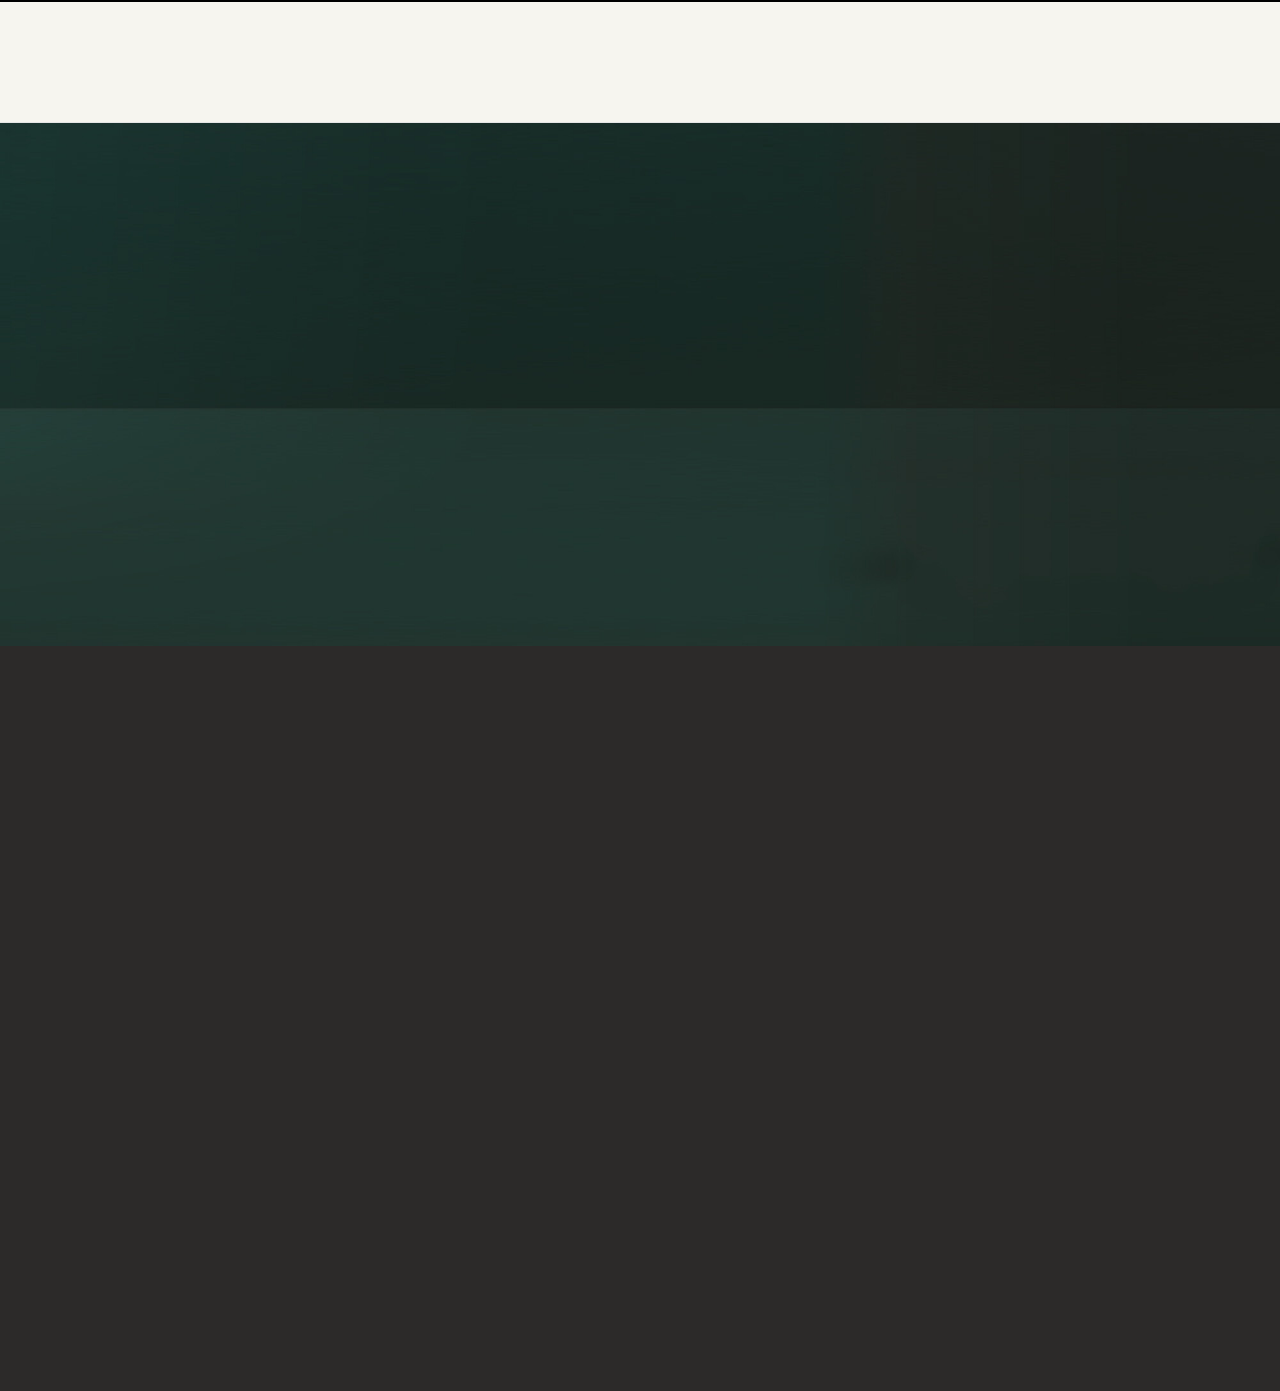
==== 09_28,29_프로젝트_스타벅스/index.html @ 6c9c4f9e "29일날짜추가" ====
<!DOCTYPE html>
<html lang="ko">
<head>
    <title>Starbucks Coffee Korea</title>
    <meta charset="UTF-8">
    <meta http-equiv="X-UA-Compatible" content="IE=Edge">
    <!-- <meta http-equiv="X-UA-Compatible" content="IE=EmulateIE7"> -->
    <meta name="Viewport" content="width=device-width, initial-scale=1.0">
    <meta name="Title" content="Starbucks Coffee Korea">
    <meta name="Publisher" content="프론트엔드 박소혜">
    <meta name="Author-date" content="2020-09-28"> 
    <meta name="Author" content="Starbucks Coffee Company">
    <meta name="Copyright" content="Starbucks Coffee Company">
    <meta name="Keywords" content="Starbucks, Coffee, Korea, Starbucks Coffee Korea, Starbucks Coffee, Reserve, Caramel macciato, Dolce Latte, Ice Americano, Strawberry Yogurt, 스타벅스, 커피, 스타벅스코리아, 스타벅스 커피, 리저브, 카라멜마끼아또, 돌체라떼, 아이스아메리카노, 딸기요거트">
    <meta name="description" content="스타벅스 코리아는 커피전문메이커, 미국브랜드입니다."> <!--~~입니다 라고 끝나야돼-->
    <meta name="Robots" content="index, follow">

    <!-- 파비콘 -->
   <!--  <link rel="shortcut icon" href="https://image.istarbucks.co.kr/common/img/common/favicon.ico?v=200828" type="image/ico"> --> <!--인터넷에서 직접 다운받음, 인터넷안되면 안뜸-->
    <!--파비콘 구성 : -->
        <!-- 안드로이드 : --> <link rel="shortcut icon" href="./img/favicon.ico" > <!-- 동그란모양, 배경도 투명하게할수있음, type="image/ico"쓰는게 맞는데 요즘은 그냥 빼고써도됨 -->
        <!-- 아이폰 : --> <link rel="apple-touch-icon" href="./img/favicon.ico" > <!-- (지금은연습이니까 안드로이드랑똑같이)무조건 사각형, 모서리만 부드럽게 깎음, 배경도 무조건 하얀색으로 들어감 -->

    <link rel="stylesheet" type="text/css" href="./css/style.css">
    <link rel="stylesheet" type="text/css" href="./css/common.css">
    
    <!-- 오픈소스 -->
    <script src="./js/lib/jquery-1.12.4.min.js"></script>
    <script src="./js/lib/prefixfree.min.js"></script>
    <script src="./js/lib/jquery.easing.1.3.js"></script>
    <script src="./js/lib/jquery.touchSwipe.js"></script>

    <!-- 조건 주석문 익스프롤러 하위 IE9 IE8 IE7 폴리필 -->
    <!-- 스크립트 스타일 -->

    <!--[if lte IE 9]>
        <script src="./js/lib/IE9.js"></script>
    <![endif]-->

    <!--[if lte IE 8]>
        <script src="./js/lib/html5shiv.min.js"></script>
        <script src="./js/lib/jqPIE.js"></script>
        <script src="./js/lib/PIE.js"></script>
        <link rel="stylesheet" type="text/css" href="./css/ie8.css">
    <![endif]-->

    <!--[if lte IE 7]>
        <link rel="stylesheet" type="text/css" href="./css/ie7.css">
    <![endif]-->
 
</head>
<body>
<ul id="skip">
    <li><a href="#header">메뉴바로가기</a></li> <!--body에 바로갈수있는 똑같은 이름의 태그들이 있어야됨-->
    <li><a href="#main">메인바로가기</a></li>
    <li><a href="#footer">하단바로가기</a></li>
</ul>
<div id="wrap"> <!-- 모든 홈페이지 만들 때 전체 틀을 잡아주고 css가서 z-index하는게 제일 첫번째 일 -->
    <header id="header">

    </header>
    <main id="main">
        <section id="section1">

        </section>
        <section id="section2">

        </section>
        <section id="section3">

        </section>
        <section id="section4">

        </section>
        <section id="section5">

        </section>
        <section id="section6">

        </section>
        <section id="section7">

        </section>
        <section id="section8">

        </section>
        <section id="section9">

        </section>
    </main>
    <footer id="footer">

    </footer>
</div>
</body>
</html>
---- 09_28,29_프로젝트_스타벅스/css/style.css ----
@charset "UTF-8";  /* skip-wrap 서로 형제니까 제일 먼저설정 */

/* 스킵메뉴 */
#skip {z-index:2;/*skip, wrap 두 형제 중에 제일 위에 보여야되니까 2번*/position:absolute;top:0;left:0;width:100%;font-size:0;} /*지금 헤더가 fixed라, 벽돌처럼쌓아지는 relative가되면 안되고, 앞/뒤가 설정되는 absolute로 해서 겹치게해야됨*/
#skip > li {width:100%;}
#skip > li > a {display:block;line-height:0;font-size:0;background:#000;color:#fff;text-align:center;}
#skip > li > a:focus {line-height:50px;font-size:20px;}

#wrap {z-index:1;position:relative;/*block의 의미*/} /* 포지션 앱솔루트 relative는 꼭 top, left값 들어가야됨 */
/* 헤더영역 */
#wrap #header {z-index:3;position:fixed;top:0;left:0;width:100%;height:120px;border-top:2px solid #000;border-bottom:1px solid #e5e5e5;background:#f6f5ef;}



/*메인영역*/
#wrap #main {z-index:2;position:relative;}
/* 섹션1영역 */
#wrap #main #section1 {width:100%;height:646px;background:url(../img/section1.jpg) no-repeat 50% 0;background-size:100% 100%;} 
/* background:url(이미지 url 넣기);no-repeat:반복하지않겠다;50%(position:center라는 뜻);0(position:top이라는 뜻);background-size:100% 100%(width height) */

/* 섹션2영역 */
#wrap #main #section2 {}

/* 섹션3영역 */
#wrap #main #section3 {}

/* 섹션4영역 */
#wrap #main #section4 {}

/* 섹션5영역 */
#wrap #main #section5 {}

/* 섹션6영역 */
#wrap #main #section6 {}

/* 섹션7영역 */
#wrap #main #section7 {}

/* 섹션8영역 */
#wrap #main #section8 {}

/* 섹션9영역 */
#wrap #main #section9 {}



/* 푸터영역 */
#wrap #footer {z-index:1;position:relative;width:100%;height:678px;padding:32px 0 35px 0;background:#2c2a29;}
---- 09_28,29_프로젝트_스타벅스/css/common.css ----
@charset "UTF-8";

* {margin:0;padding:0;}
html, body {width:100%; height:100%;}
body {font-size:14px;color:#444;background:#fff;}
header, main, footer, section, nav {display: block;}

ul, li {list-style: none;}
a {color: #444; text-decoration: none;}
.fixedclear:after {content: "";display:block;clear:both;}
.hide {display: none;}
---- 09_28,29_프로젝트_스타벅스/css/ie8.css ----
@charset "UTF-8";
/* IE 8 폴리필 스타일 설정 */
---- 09_28,29_프로젝트_스타벅스/css/ie7.css ----
@charset "UTF-8";
/* IE 7 폴리필 스타일 설정 */
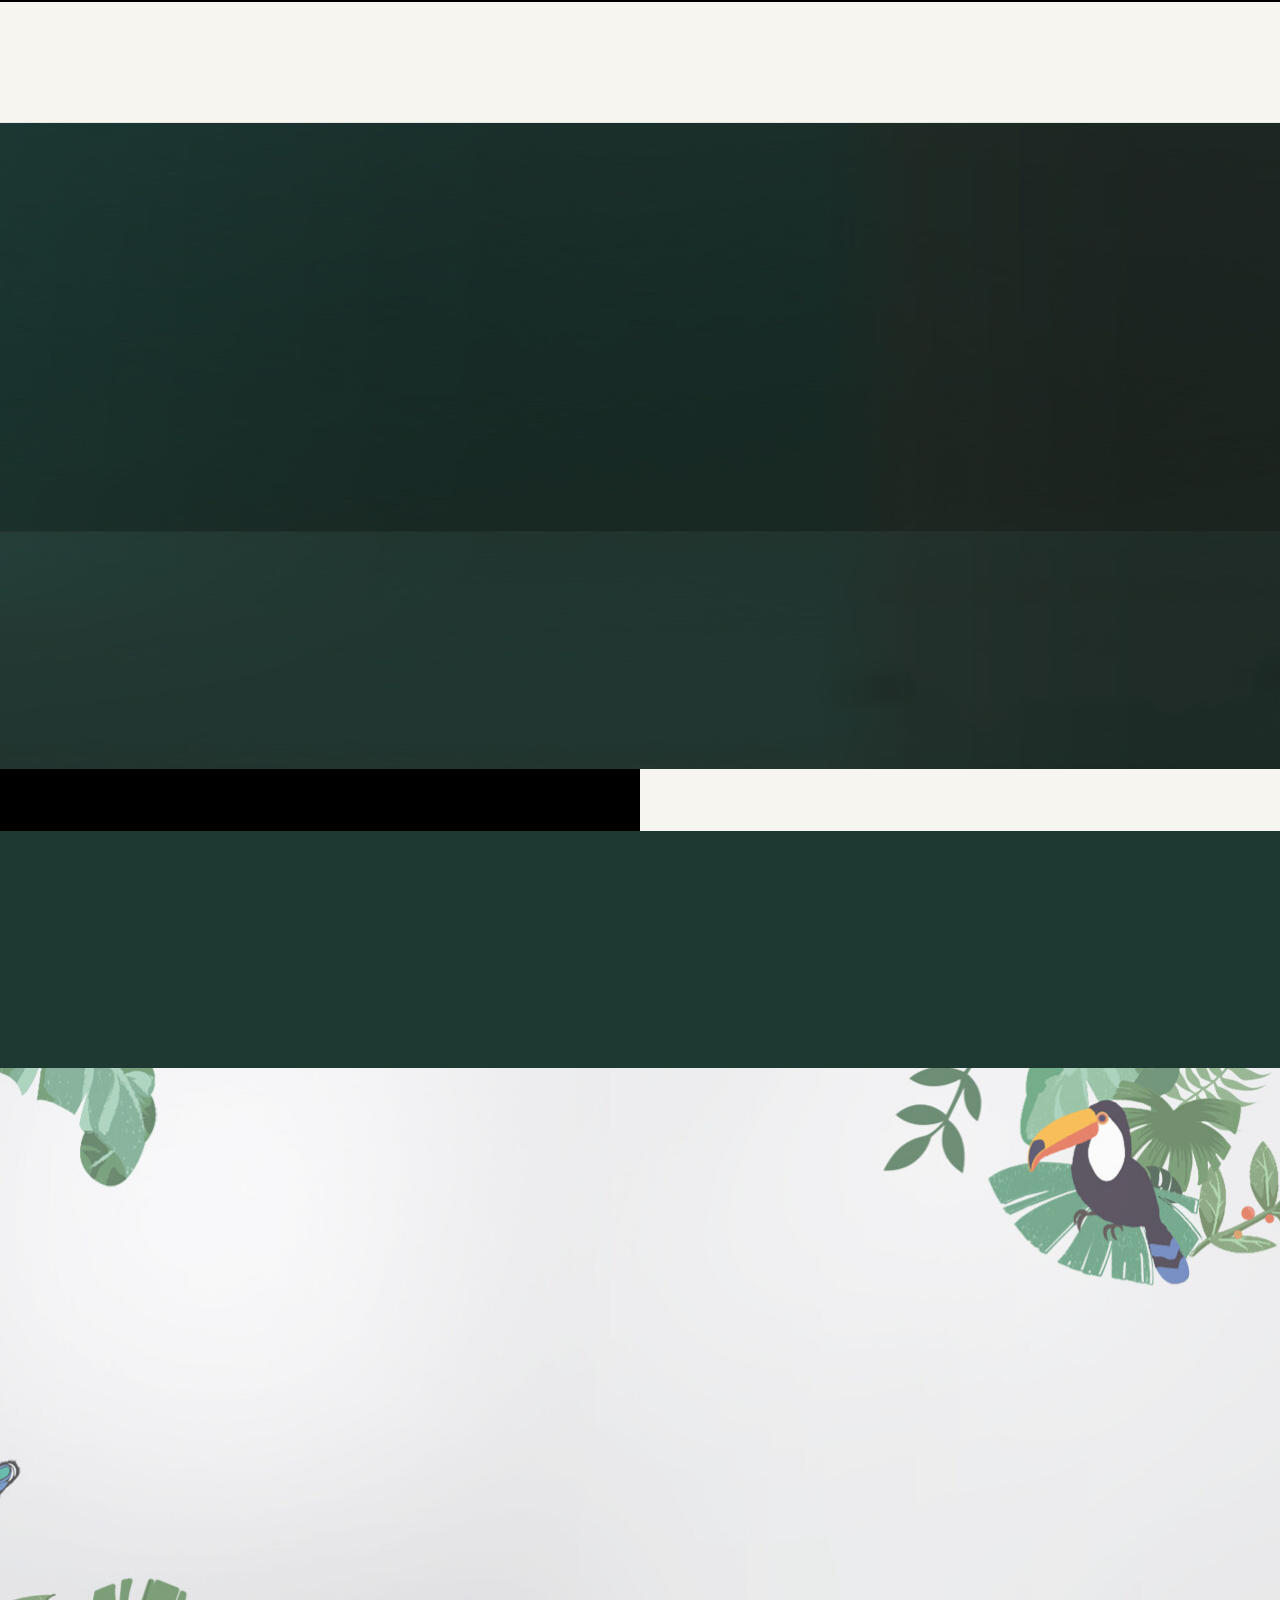
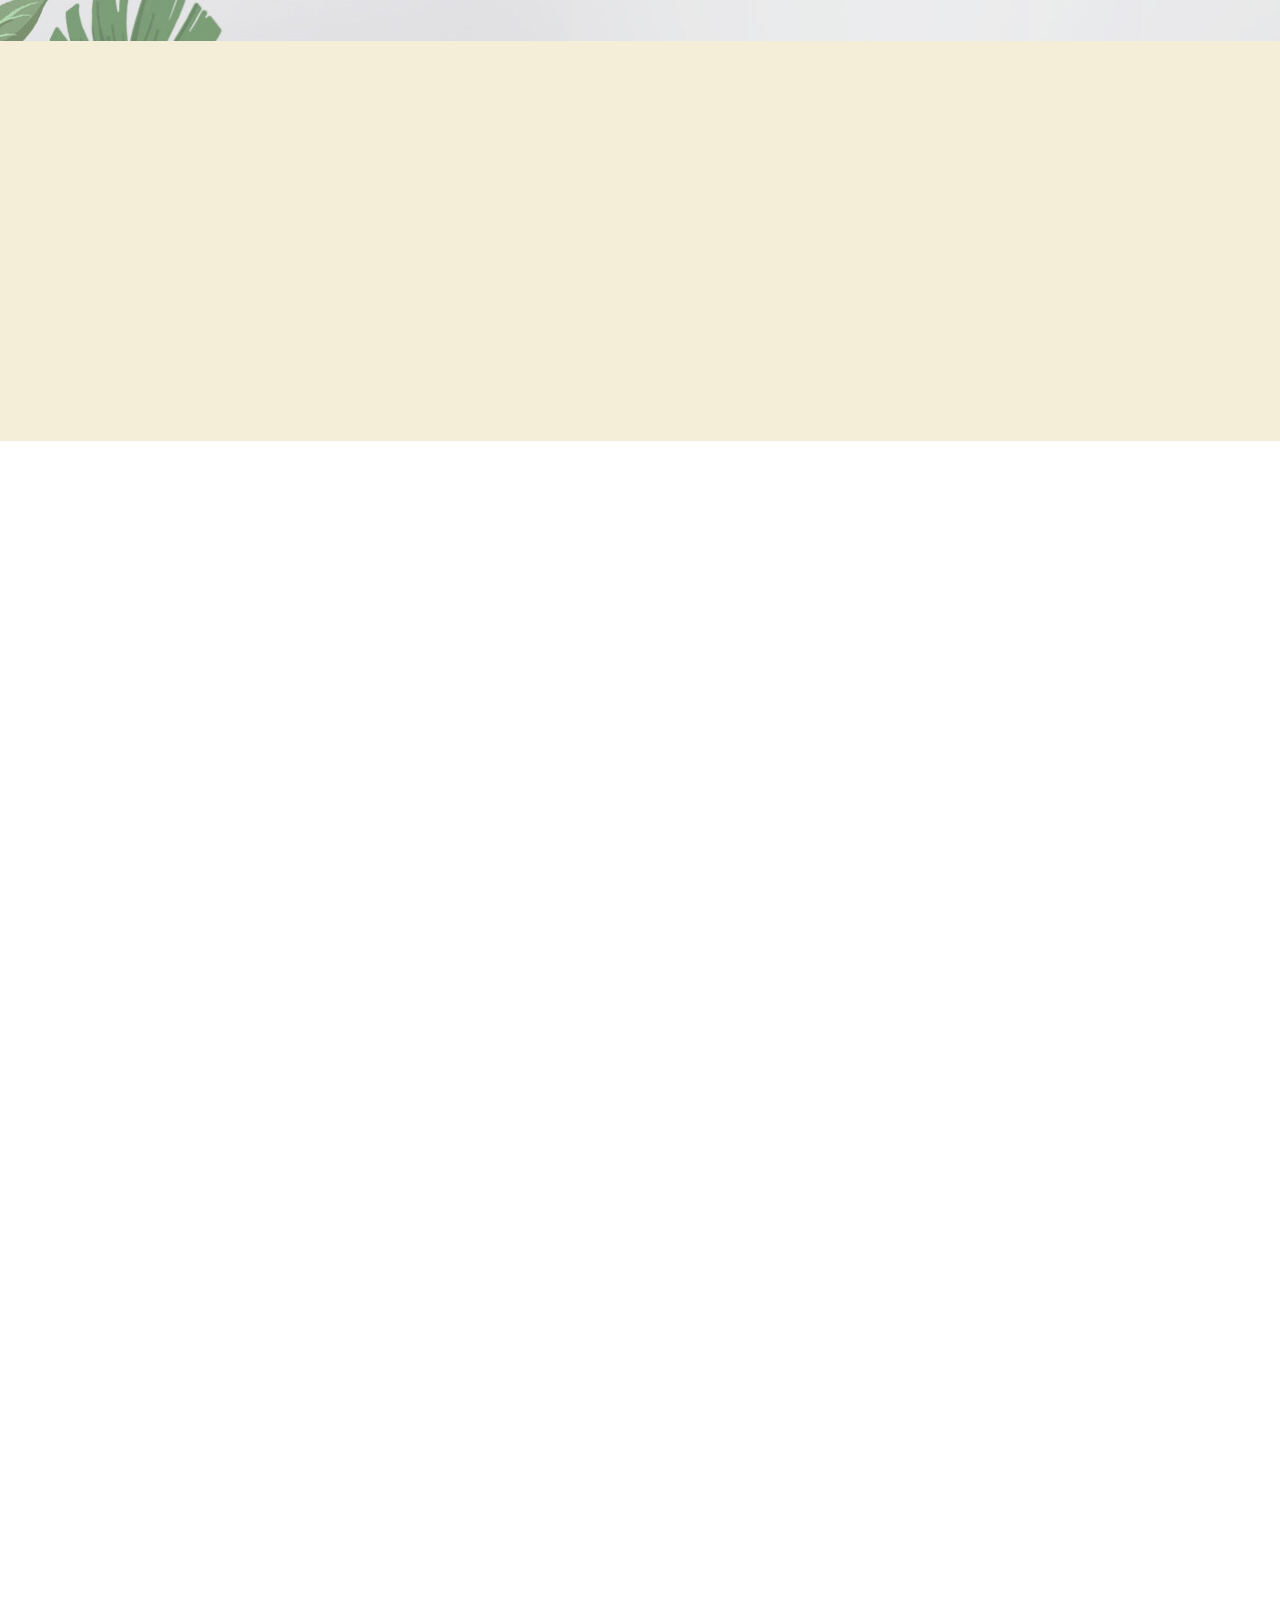
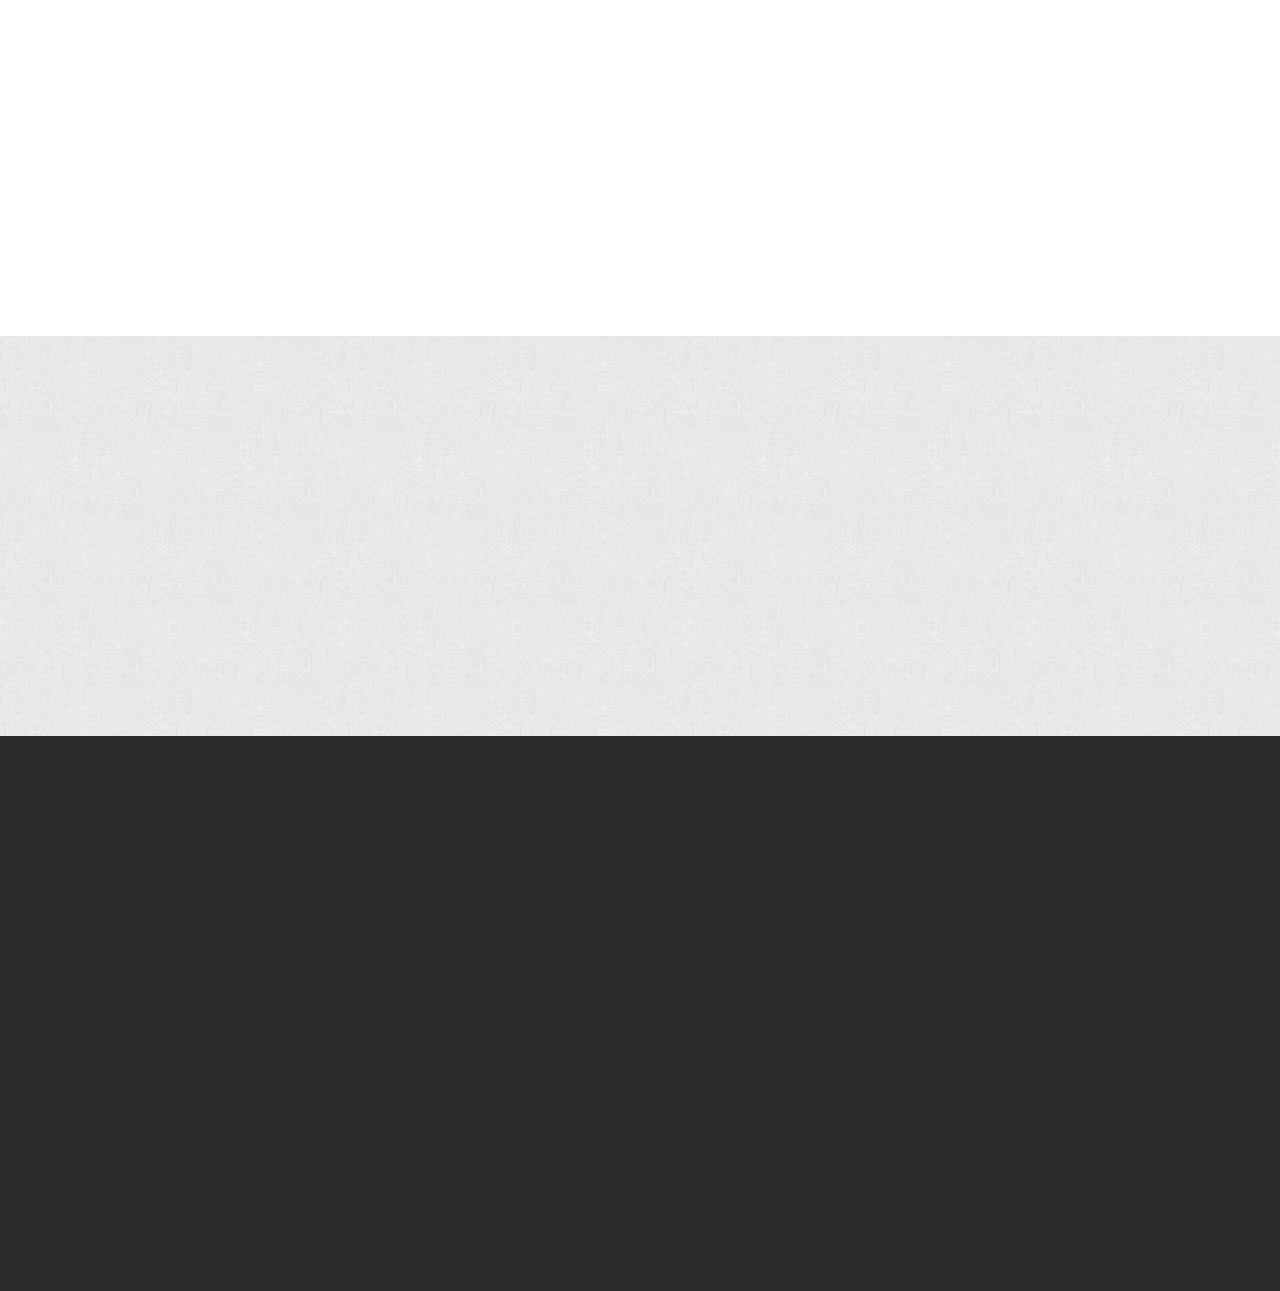
==== commit 3ea0e9b9: "29일" ====
--- a/09_28,29_프로젝트_스타벅스/index.html
+++ b/09_28,29_프로젝트_스타벅스/index.html
@@ -64,7 +64,10 @@
 
         </section>
         <section id="section2">
-
+            <ul class="fixedclear">
+                <li></li>
+                <li></li>
+            </ul>
         </section>
         <section id="section3">
 
--- a/09_28,29_프로젝트_스타벅스/css/style.css
+++ b/09_28,29_프로젝트_스타벅스/css/style.css
@@ -1,7 +1,7 @@
-@charset "UTF-8";  /* skip-wrap 서로 형제니까 제일 먼저설정 */
+@charset "UTF-8";  /* 스킵-wrap 서로 형제니까 제일 먼저설정////컨텐츠박스개념으로 할거임 */
 
-/* 스킵메뉴 */
-#skip {z-index:2;/*skip, wrap 두 형제 중에 제일 위에 보여야되니까 2번*/position:absolute;top:0;left:0;width:100%;font-size:0;} /*지금 헤더가 fixed라, 벽돌처럼쌓아지는 relative가되면 안되고, 앞/뒤가 설정되는 absolute로 해서 겹치게해야됨*/
+/* 스킵메뉴 : 앞으로모든스킵은 wrap앞에다가 작업 */
+#skip {z-index:2;/*스킵하고 wrap하고 두 형제, 중에 제일 위에 보여야되니까 2번*/position:absolute;top:0;left:0;width:100%;font-size:0;} /*지금 헤더가 fixed라, 벽돌처럼쌓아지는 relative가되면 안되고, 앞/뒤가 설정되는 absolute로 해서 겹치게해야됨*/
 #skip > li {width:100%;}
 #skip > li > a {display:block;line-height:0;font-size:0;background:#000;color:#fff;text-align:center;}
 #skip > li > a:focus {line-height:50px;font-size:20px;}
@@ -10,39 +10,43 @@
 /* 헤더영역 */
 #wrap #header {z-index:3;position:fixed;top:0;left:0;width:100%;height:120px;border-top:2px solid #000;border-bottom:1px solid #e5e5e5;background:#f6f5ef;}
 
-
+/* 웹문서 전체랩핑 박스블럭 */
 
 /*메인영역*/
-#wrap #main {z-index:2;position:relative;}
+#wrap #main {z-index:2;position:relative;margin-top:123px;}
+
 /* 섹션1영역 */
-#wrap #main #section1 {width:100%;height:646px;background:url(../img/section1.jpg) no-repeat 50% 0;background-size:100% 100%;} 
-/* background:url(이미지 url 넣기);no-repeat:반복하지않겠다;50%(position:center라는 뜻);0(position:top이라는 뜻);background-size:100% 100%(width height) */
+#wrap #main #section1 {width:100%;height:646px;background:url(../img/section1.jpg) no-repeat 50% 0;background-size:100% 100%;}/*cover(주로 사진일때씀) : 넓이가 넓어질수록 높이도 높아져서 이 홈페이지엔 100% 100%가 맞음 (본래의 높이를 넘어가면 안되니까) 
 
 /* 섹션2영역 */
-#wrap #main #section2 {}
+#wrap #main #section2 {width:100%;height:62px;}
+#wrap #main #section2 > ul {width:100%;height:62px;}
+#wrap #main #section2 > ul > li {width:50%;float:left;height:62px;}
+#wrap #main #section2 > ul > li:nth-child(1) {background:#000;}
+#wrap #main #section2 > ul > li:nth-child(2) {background:#f6f5ef;}
 
 /* 섹션3영역 */
-#wrap #main #section3 {}
+#wrap #main #section3 {display:none;width:100%;height:658px;background:#f6f5ef;}
 
 /* 섹션4영역 */
-#wrap #main #section4 {}
+#wrap #main #section4 {width:100%;height:167px;padding:30px 0 40px 0;background:#1e3932;} /*원래 패딩은 자기자신의 높이에 포함됨*/
 
 /* 섹션5영역 */
-#wrap #main #section5 {}
+#wrap #main #section5 {width:100%;height:573px;background: url(../img/section5.jpg) no-repeat 50% 0;background-size:cover;}
 
 /* 섹션6영역 */
-#wrap #main #section6 {}
+#wrap #main #section6 {width:100%;height:400px;background:#f4eed9;}
 
 /* 섹션7영역 */
-#wrap #main #section7 {}
+#wrap #main #section7 {width:100%;height:800px;background:url(../img/section7.jpg) no-repeat 50% 0 fixed;background-size:cover;}
 
 /* 섹션8영역 */
-#wrap #main #section8 {}
+#wrap #main #section8 {width:100%;height:695px;background: #fff;}
 
 /* 섹션9영역 */
-#wrap #main #section9 {}
+#wrap #main #section9 {width:100%;height:400px;background:url(../img/section9.jpg) no-repeat 50% 0;background-size:100% 100%;}
 
 
 
 /* 푸터영역 */
-#wrap #footer {z-index:1;position:relative;width:100%;height:678px;padding:32px 0 35px 0;background:#2c2a29;}+#wrap #footer {z-index:1;position:relative;width:100%;height:488px;padding:32px 0 35px 0;background:#2c2a29;}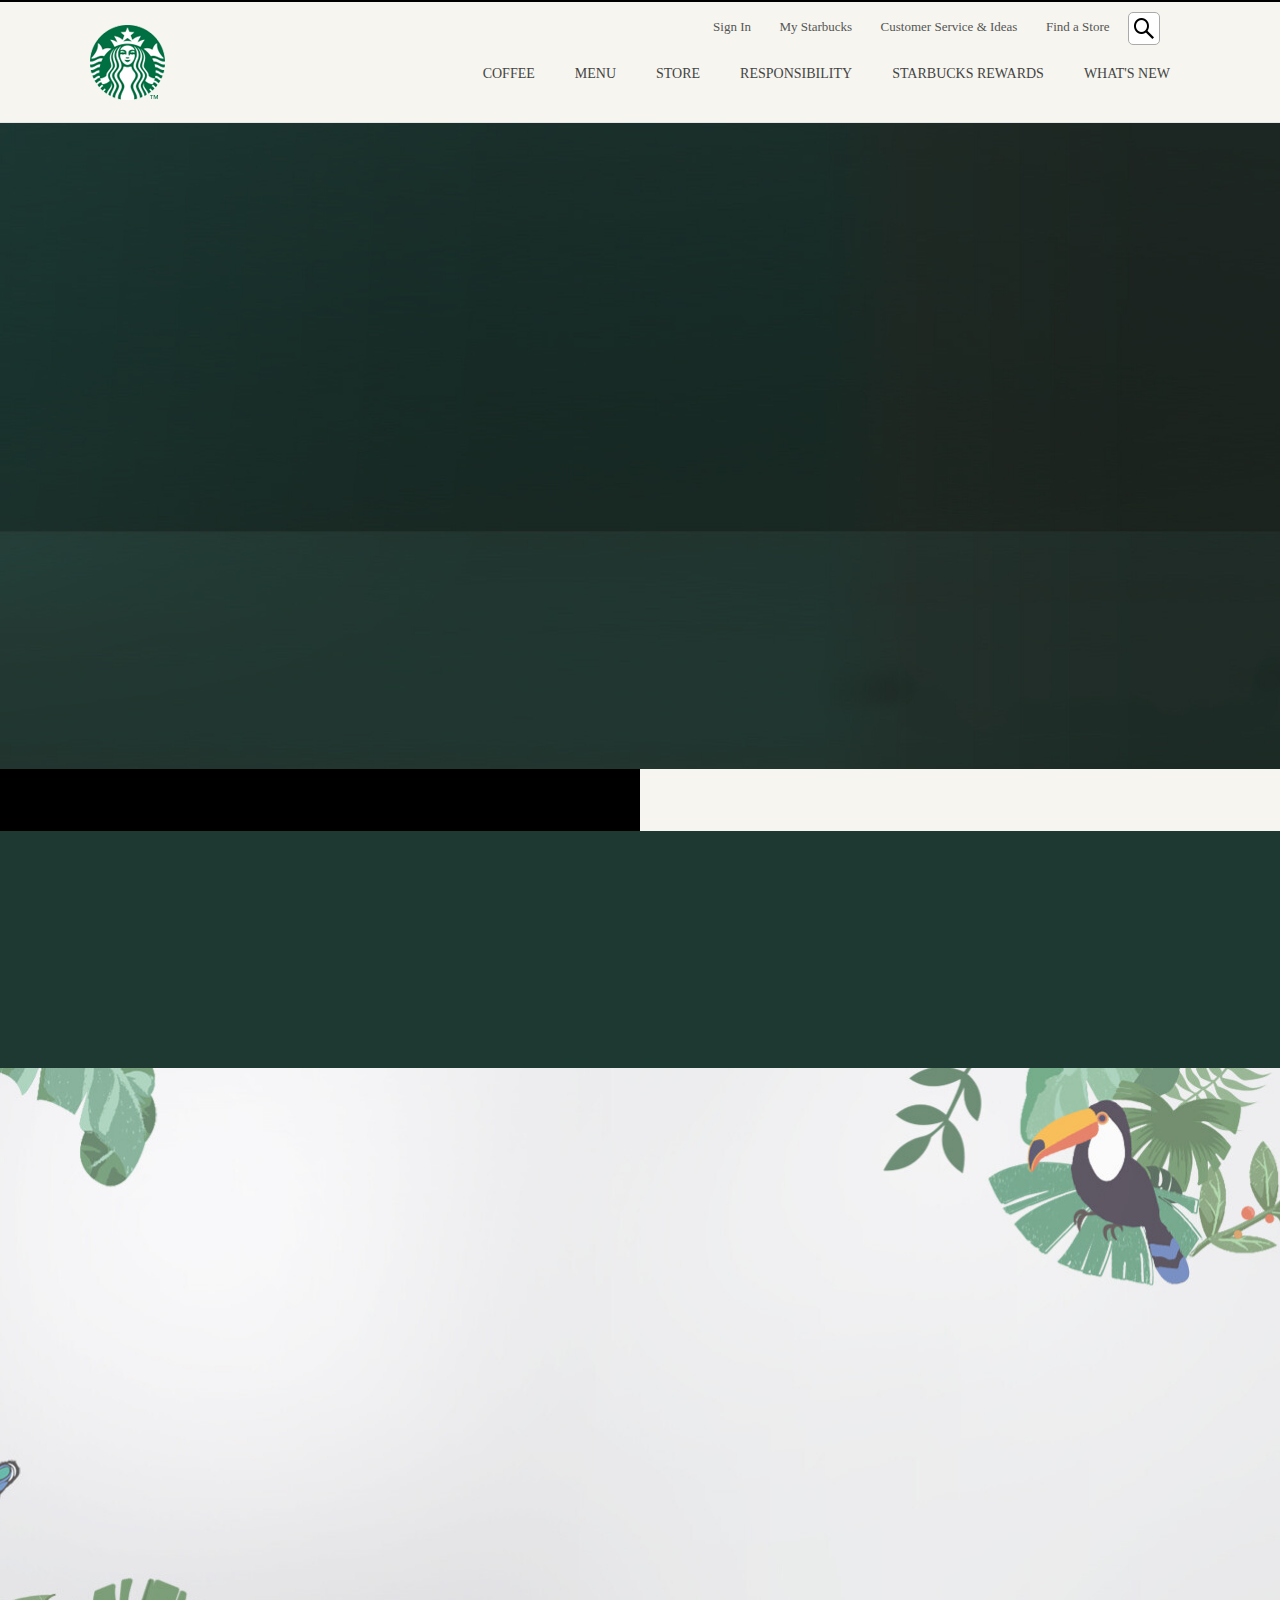
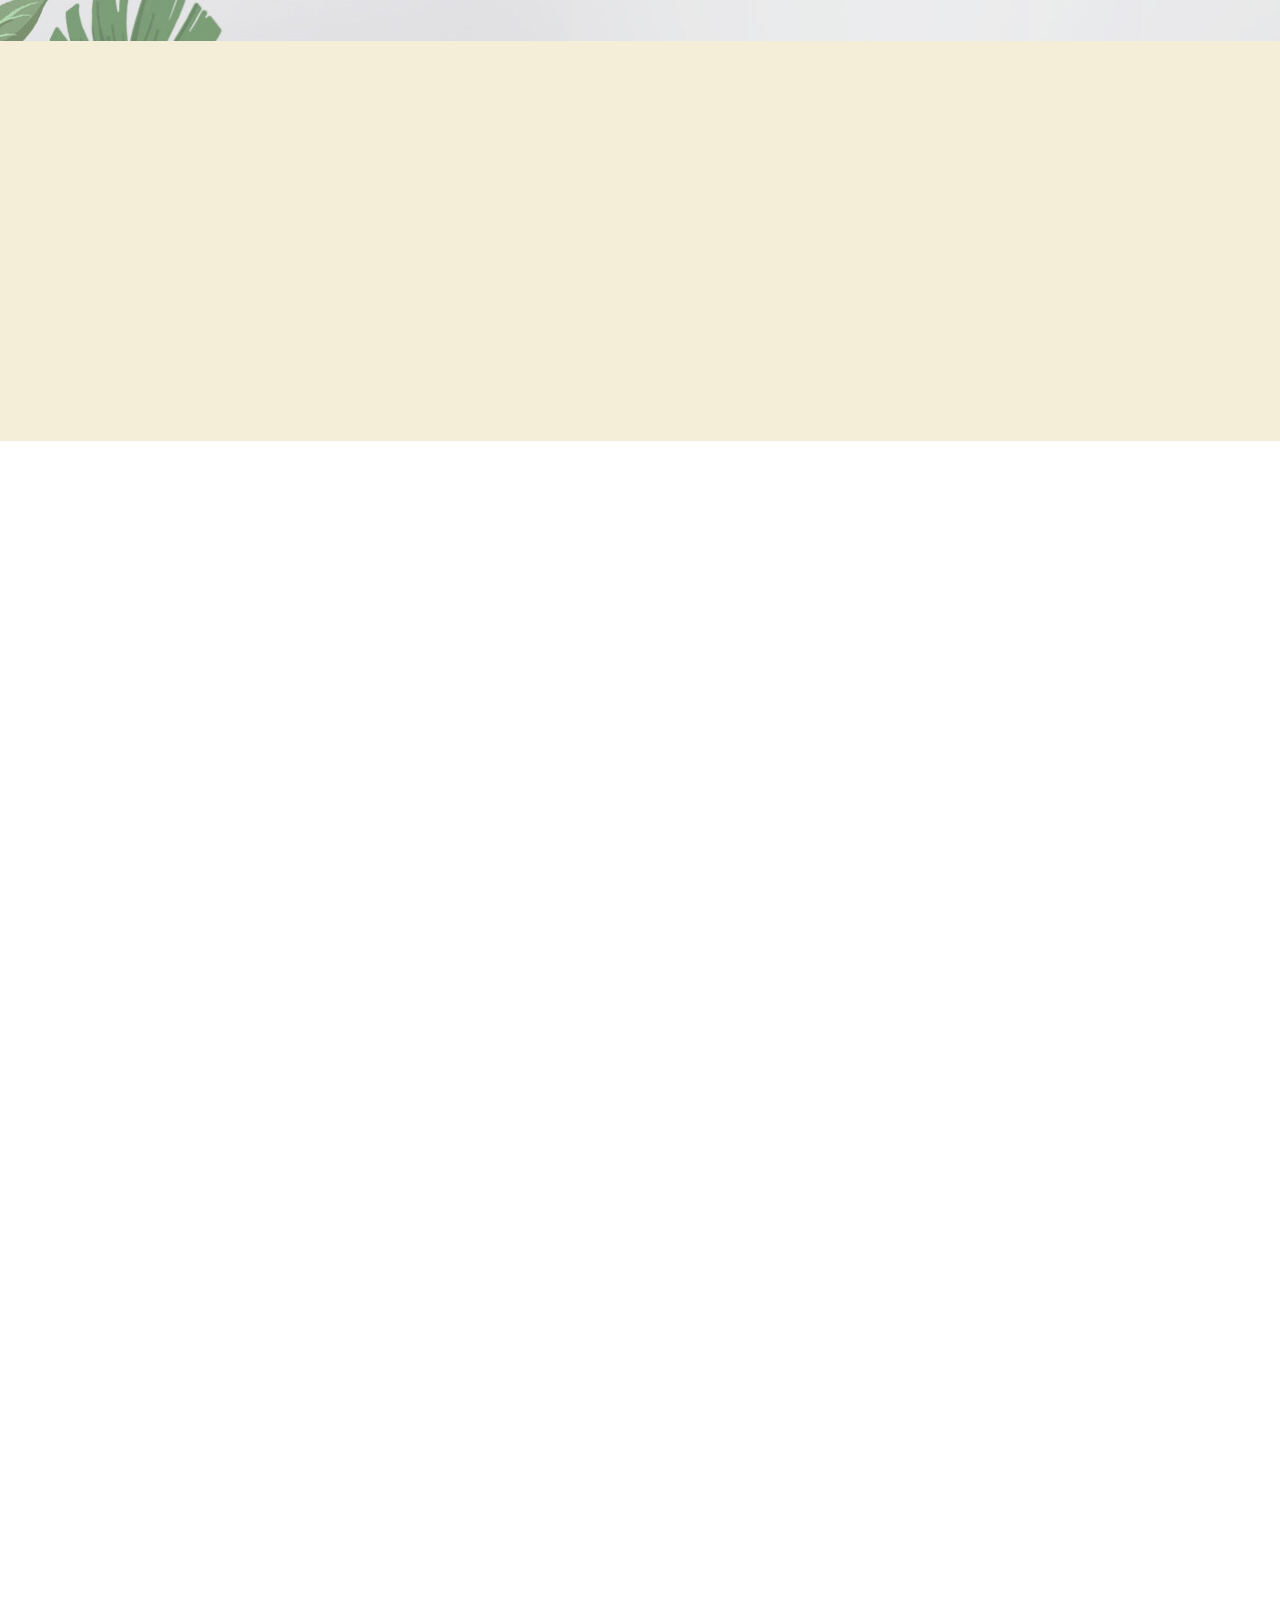
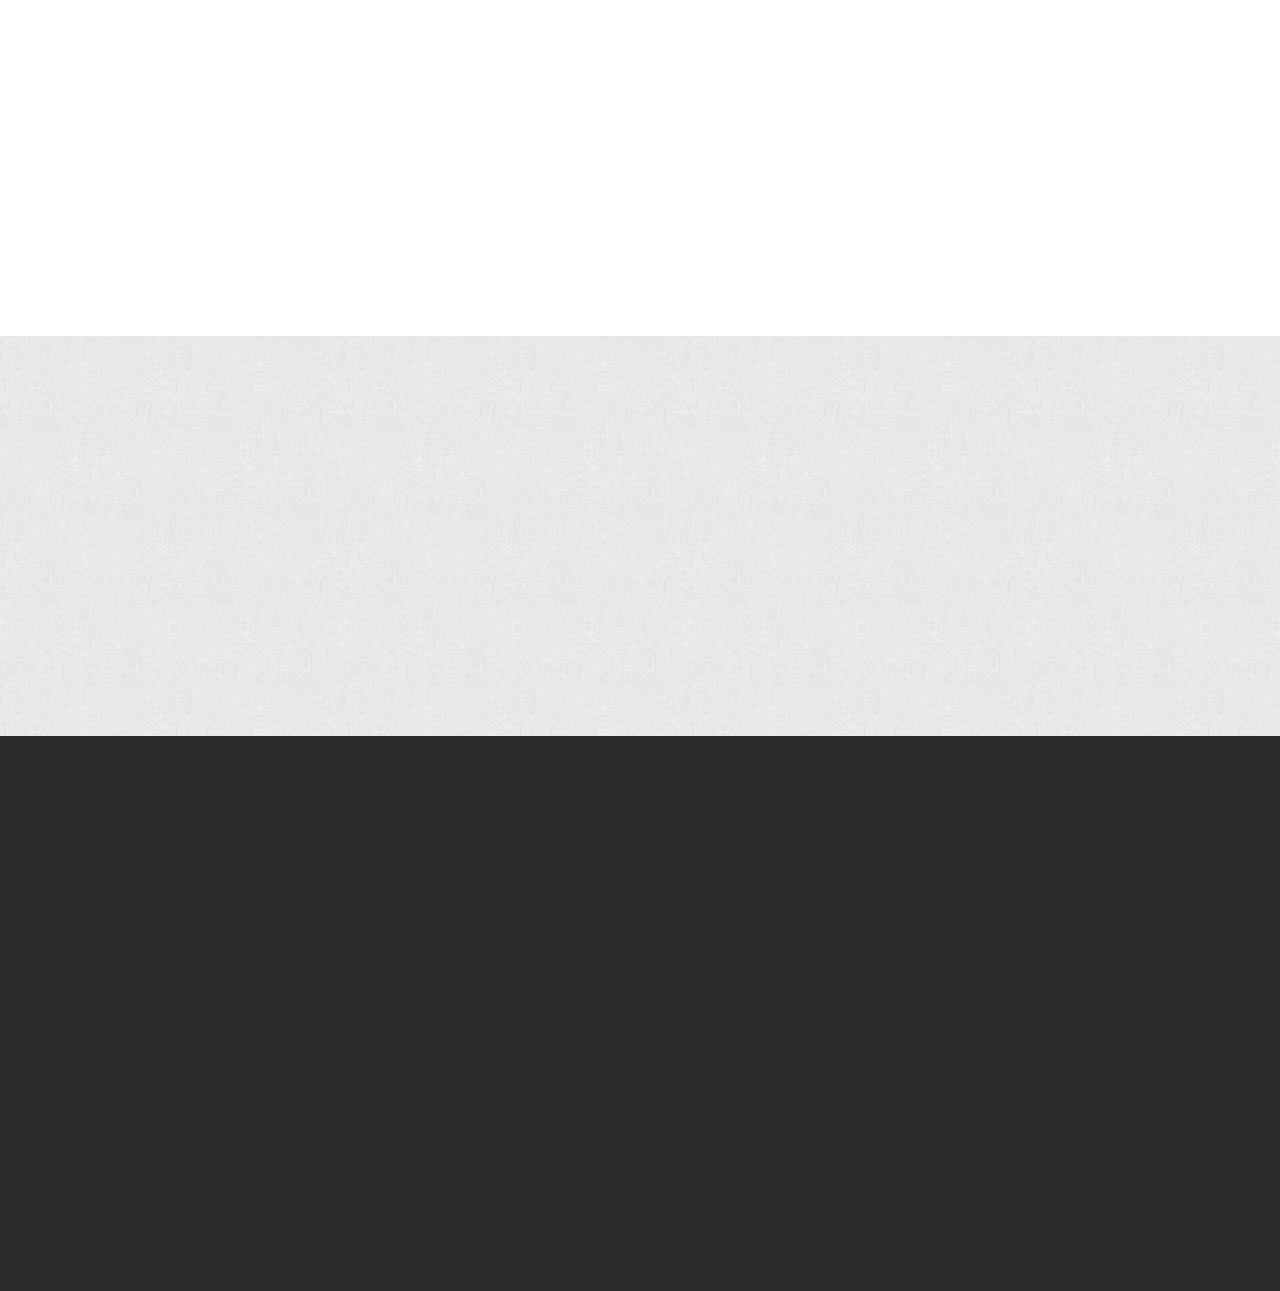
==== commit 0275f8a0: "gnb까지 완료" ====
--- a/09_28,29_프로젝트_스타벅스/index.html
+++ b/09_28,29_프로젝트_스타벅스/index.html
@@ -57,7 +57,34 @@
 </ul>
 <div id="wrap"> <!-- 모든 홈페이지 만들 때 전체 틀을 잡아주고 css가서 z-index하는게 제일 첫번째 일 -->
     <header id="header">
-
+        <div class="wrap fixedclear">
+            <div class="left-wrap">
+                <h1><a href="#"class="logo-btn" title="Logo"><img src="./img/logo.png" alt="logo"></a></h1>
+                <!-- 로고는항상h1태그를씀, heading태그는 text가 없으면 비어있는걸로 간주, 이렇게 이미지를 제목으로 쓴 경우는 alt를 안써주면 이미지안뜸
+                     png:배경투명,굉장히선명-svg도 많이 씀 -->
+            </div>
+            <div class="right-wrap">
+                <aside id="aside">
+                    <ul> <!-- 항목이 많을때는 ul, 그렇지 않으면 div -->
+                        <li><a href="#" title="Sign in">Sign In</a></li>
+                        <li><a href="#" title="My Starbucks">My Starbucks</a></li>
+                        <li><a href="#" title="Customer Service & Ideas">Customer Service & Ideas</a></li>
+                        <li><a href="#" title="Find a Store">Find a Store</a></li>
+                        <li><a href="#" title="Seacrch Icon"><img src="./img/icon_magnifier_black.png" alt="Seacrch Icon"></a></li>
+                    </ul> 
+                </aside>
+                <nav id="nav" class="fixedclear">
+                    <ul class="fixedclear">
+                        <li><a href="#" class="main-btn" title="COFFEE">COFFEE</a></li>
+                        <li><a href="#" class="main-btn" title="MENU">MENU</a></li>
+                        <li><a href="#" class="main-btn" title="STORE">STORE</a></li>
+                        <li><a href="#" class="main-btn" title="RESPONSIBILITY">RESPONSIBILITY</a></li>
+                        <li><a href="#" class="main-btn" title="STARBUCKS REWARDS">STARBUCKS REWARDS</a></li>
+                        <li><a href="#" class="main-btn" title="WHAT'S NEW">WHAT'S NEW</a></li>
+                    </ul>
+                </nav>
+            </div>
+        </div>
     </header>
     <main id="main">
         <section id="section1">
--- a/09_28,29_프로젝트_스타벅스/css/style.css
+++ b/09_28,29_프로젝트_스타벅스/css/style.css
@@ -6,11 +6,37 @@
 #skip > li > a {display:block;line-height:0;font-size:0;background:#000;color:#fff;text-align:center;}
 #skip > li > a:focus {line-height:50px;font-size:20px;}
 
+/* 웹문서 전체랩핑 박스블럭 */
 #wrap {z-index:1;position:relative;/*block의 의미*/} /* 포지션 앱솔루트 relative는 꼭 top, left값 들어가야됨 */
+
 /* 헤더영역 */
 #wrap #header {z-index:3;position:fixed;top:0;left:0;width:100%;height:120px;border-top:2px solid #000;border-bottom:1px solid #e5e5e5;background:#f6f5ef;}
+#wrap #header .wrap {width:1100px;height:120px;margin:0 auto;}
 
-/* 웹문서 전체랩핑 박스블럭 */
+/* 로고 */
+#wrap #header .wrap .left-wrap {float:left;width:75px;height:120px;}
+#wrap #header .wrap .left-wrap > h1 {width:75px;height:75px;padding:22.5px 0 22.5px 0;} /* 가운데배치방법 1)padding(위아래정렬할땐 마진보단 패딩) */
+#wrap #header .wrap .left-wrap > h1 > a {display:block;width:75px;height:75px;} /*사실block안해도 되는데 엄격하게 해준거임*/
+#wrap #header .wrap .left-wrap > h1 > a > img {width:100%;} /* 같은라인의 글자없어서 :vertical-align안씀 */
+
+#wrap #header .wrap .right-wrap {float:left;width:1025px;height:120px;}
+/* 사이드메뉴 */
+#wrap #header .wrap .right-wrap #aside {width:100%;height:54px;text-align:right;}
+#wrap #header .wrap .right-wrap #aside > ul {display:inline-block;padding:10px 30px 0 0;} /* ul을 글자단위로 인식시키고 aside에서 text-align을 사용함, 여백은 되도록이며 안쪽에서, 좌우여백은 margin을 많이 씀 */
+#wrap #header .wrap .right-wrap #aside > ul >li {display:inline-block;margin-left:25px;} /*사이사이 공백주고싶어서 inline-block*/
+#wrap #header .wrap .right-wrap #aside > ul >li:last-child {margin-left:15px;}
+#wrap #header .wrap .right-wrap #aside > ul >li > a {font-size:13px;color:#555;font-weight:500;} /*font-weight:100~900까지, 단위는 백단위, 평균 400.*/
+#wrap #header .wrap .right-wrap #aside > ul >li > a:hover {text-decoration:underline;}
+#wrap #header .wrap .right-wrap #aside > ul >li > a > img {vertical-align:middle;background:#fff;border:1px solid #aaa;padding:5px;border-radius:5px;} /* 이미지가운데정렬하는방법 */
+
+/* 메인메뉴 */
+#wrap #header .wrap .right-wrap #nav {width:100%;height:66px;}
+#wrap #header .wrap .right-wrap #nav > ul {float:right;}
+#wrap #header .wrap .right-wrap #nav > ul > li {float:left;} /*사이사이 공백주기 싫어서 float*/
+#wrap #header .wrap .right-wrap #nav > ul > li > a {display:block;padding:10px 20px 40px 20px;/*글씨가 정중앙에 있는게 아니라서 line-height안쓰고 padding 줌*/font-size:14px;color:#444;}
+#wrap #header .wrap .right-wrap #nav > ul > li > a:hover {text-decoration:underline;color:#669900;background:#2c2a29;}
+
+
 
 /*메인영역*/
 #wrap #main {z-index:2;position:relative;margin-top:123px;}
--- a/09_28,29_프로젝트_스타벅스/css/common.css
+++ b/09_28,29_프로젝트_스타벅스/css/common.css
@@ -3,7 +3,7 @@
 * {margin:0;padding:0;}
 html, body {width:100%; height:100%;}
 body {font-size:14px;color:#444;background:#fff;}
-header, main, footer, section, nav {display: block;}
+header, main, footer, section, aside, nav {display: block;}
 
 ul, li {list-style: none;}
 a {color: #444; text-decoration: none;}
